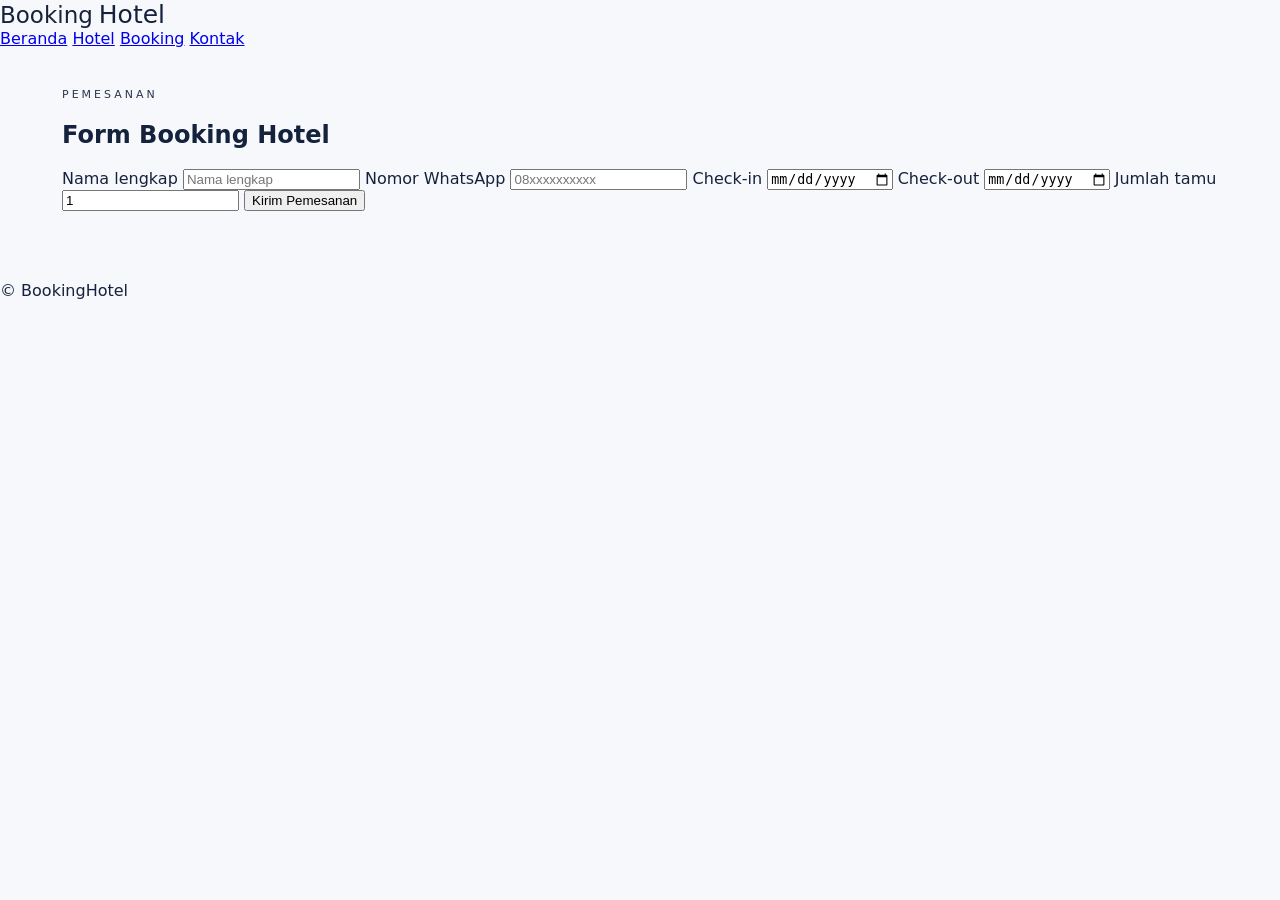
==== booking.html @ 9eda5507 "Add files via upload" ====
<!DOCTYPE html>
<html lang="id">
<head>
  <meta charset="UTF-8">
  <meta name="viewport" content="width=device-width, initial-scale=1.0">
  <title>BookingHotel - Pemesanan</title>
  <link rel="stylesheet" href="style.css">
</head>
<body>
<header class="navbar">
  <a class="logo" href="index.html">Booking<span>Hotel</span></a>
  <nav>
    <a href="index.html">Beranda</a>
    <a href="hotels.html">Hotel</a>
    <a class="active" href="booking.html">Booking</a>
    <a href="contact.html">Kontak</a>
  </nav>
</header>

<main class="page">
  <section class="page-title">
    <p class="eyebrow">PEMESANAN</p>
    <h1>Form Booking Hotel</h1>
  </section>

  <div class="booking-layout">
    <div id="bookingHotel" class="summary-card"></div>

    <form id="bookingForm" class="form-card">
      <label>Nama lengkap
        <input name="name" required placeholder="Nama lengkap">
      </label>
      <label>Nomor WhatsApp
        <input name="phone" required type="tel" placeholder="08xxxxxxxxxx">
      </label>
      <label>Check-in
        <input name="checkin" required type="date">
      </label>
      <label>Check-out
        <input name="checkout" required type="date">
      </label>
      <label>Jumlah tamu
        <input name="guests" required type="number" min="1" value="1">
      </label>
      <button class="btn" type="submit">Kirim Pemesanan</button>
      <div id="bookingMessage"></div>
    </form>
  </div>
</main>

<footer>© <span id="year"></span> BookingHotel</footer>
<script src="script.js"></script>
</body>
</html>
---- style.css ----
*{box-sizing:border-box}body{margin:0;background:#f6f8fc;color:#15223d;font-family:Inter,system-ui,-apple-system,Segoe UI,Arial,sans-serif}.nav{height:66px;background:#fff;border-bottom:1px solid #e7eaf0;padding:0 4.5%;display:flex;align-items:center;justify-content:space-between;position:sticky;top:0;z-index:10}.logo{color:#15223d;text-decoration:none;display:flex;align-items:baseline;gap:6px;font-size:23px}.logo span{font-size:25px}.logo small{font-size:12px;color:#78849a;font-weight:700}.navActions{display:flex;gap:15px;align-items:center}.waTop{border:0;background:#078553;color:#fff;padding:11px 18px;border-radius:9px;font-weight:850;cursor:pointer}.hamb{border:0;background:none;font-size:24px;color:#15223d}.hero{position:relative;min-height:405px;background:url("https://images.unsplash.com/photo-1600607687939-ce8a6c25118c?auto=format&fit=crop&w=2000&q=90") center/cover}.overlay{position:absolute;inset:0;background:linear-gradient(90deg,#071d45f5,#0a2b61c9,#0b285a20)}.heroInner{position:relative;max-width:1160px;margin:auto;padding:67px 24px 84px;color:#fff}.eyebrow{font-size:11px;letter-spacing:3px;opacity:.9}.hero h1{font-size:43px;max-width:780px;line-height:1.08;margin:12px 0}.hero p{max-width:680px;font-size:16px;line-height:1.5;color:#e8eef8}.search{background:#fff;padding:9px;border-radius:15px;display:grid;grid-template-columns:1.5fr 1fr 1fr 1fr 140px;gap:7px;margin-top:28px;box-shadow:0 16px 40px #0003}.search label{background:#f1f3f7;border-radius:10px;padding:0 12px;display:flex;align-items:center;gap:7px;color:#66738a}.search input,.search select{width:100%;border:0;outline:0;background:transparent;padding:14px 2px;color:#445169}.search button{border:0;border-radius:10px;background:#1475e8;color:#fff;font-weight:900;cursor:pointer}main{max-width:1200px;margin:auto;padding:29px 22px 70px}.head{display:flex;justify-content:space-between;align-items:center;margin-bottom:16px}.head h2{font-size:19px}.head select{padding:10px 28px 10px 12px;border:1px solid #e0e5ed;border-radius:9px;background:#fff}.grid{display:grid;grid-template-columns:repeat(3,1fr);gap:18px}.card{background:#fff;border:1px solid #e5e9f0;border-radius:14px;overflow:hidden;box-shadow:0 5px 18px #15223d0d}.pic{height:190px;position:relative}.pic img{width:100%;height:100%;object-fit:cover;display:block}.heart{position:absolute;right:12px;top:12px;border:1px solid #ffffffb8;background:#17243d99;color:#fff;border-radius:50%;width:36px;height:36px;font-size:20px}.body{padding:14px 16px 16px}.tag{font-size:11px;color:#0872dd;font-weight:900}.card h3{font-size:17px;line-height:1.22;min-height:41px;margin:6px 0}.loc{font-size:13px;color:#69758a}.verify{font-size:12px;color:#087c56;margin:11px 0}.pick{width:100%;padding:12px;border:0;border-radius:8px;background:#14213d;color:#fff;font-weight:900;cursor:pointer}.modal{display:none;position:fixed;inset:0;background:#0009;z-index:30;padding:18px;overflow:auto}.sheet{max-width:620px;margin:20px auto;background:#fff;border-radius:18px;overflow:hidden;position:relative}.x{position:absolute;right:13px;top:12px;width:38px;height:38px;border:0;border-radius:50%;background:#14213db8;color:#fff;font-size:28px;z-index:2}.bookingTop{display:flex;gap:16px;padding:18px;border-bottom:1px solid #edf0f4}.bookingTop img{width:145px;height:100px;object-fit:cover;border-radius:10px}.bookingTop h2{font-size:21px;margin:4px 35px 4px 0}.bookingTop p{margin:0;color:#6b7588;font-size:13px}.notice{margin:16px;padding:12px;background:#fff6dc;color:#765600;border-radius:10px;font-size:12px;line-height:1.45}.fields{display:grid;grid-template-columns:1fr 1fr;gap:10px;padding:0 16px}.fields label,.proof{font-size:12px;font-weight:800;color:#4a566c}.fields input,.fields select,.proof input{display:block;width:100%;margin-top:5px;border:1px solid #dce1e9;border-radius:8px;padding:11px;background:#fff}.full{grid-column:1/-1}.summary{margin:16px;padding:14px;background:#f3f6fb;border-radius:10px}.summary div{display:flex;justify-content:space-between;padding:5px 0;font-size:13px}.summary strong{font-size:20px}.payment{margin:16px;padding:14px;background:#edf8f3;border-radius:10px;line-height:1.55;color:#15503d}.payment strong{font-size:19px}.proof{display:block;margin:0 16px 14px}.proof small{display:block;color:#788399;font-weight:500;margin-top:5px}.confirm{margin:0 16px;width:calc(100% - 32px);padding:14px;border:0;border-radius:9px;background:#078553;color:#fff;font-weight:900}.safe{text-align:center;color:#8a4f00;font-size:10px;margin:9px 16px 18px}.empty{grid-column:1/-1;text-align:center;padding:50px;color:#748096}@media(max-width:850px){.grid{grid-template-columns:repeat(2,1fr)}.search{grid-template-columns:1fr 1fr}.search button{padding:14px}.hero h1{font-size:36px}}@media(max-width:560px){.logo{font-size:19px}.logo small{font-size:10px}.waTop{font-size:11px;padding:9px 11px}.hamb{display:none}.heroInner{padding:52px 18px 66px}.hero h1{font-size:31px}.hero p{font-size:14px}.search{grid-template-columns:1fr}.grid{grid-template-columns:1fr}.pic{height:205px}.fields{grid-template-columns:1fr}.full{grid-column:auto}.bookingTop img{width:105px;height:85px}}

.old{text-decoration:line-through;color:#8b95a7;font-weight:500;margin-right:7px}.summary b{font-weight:800}
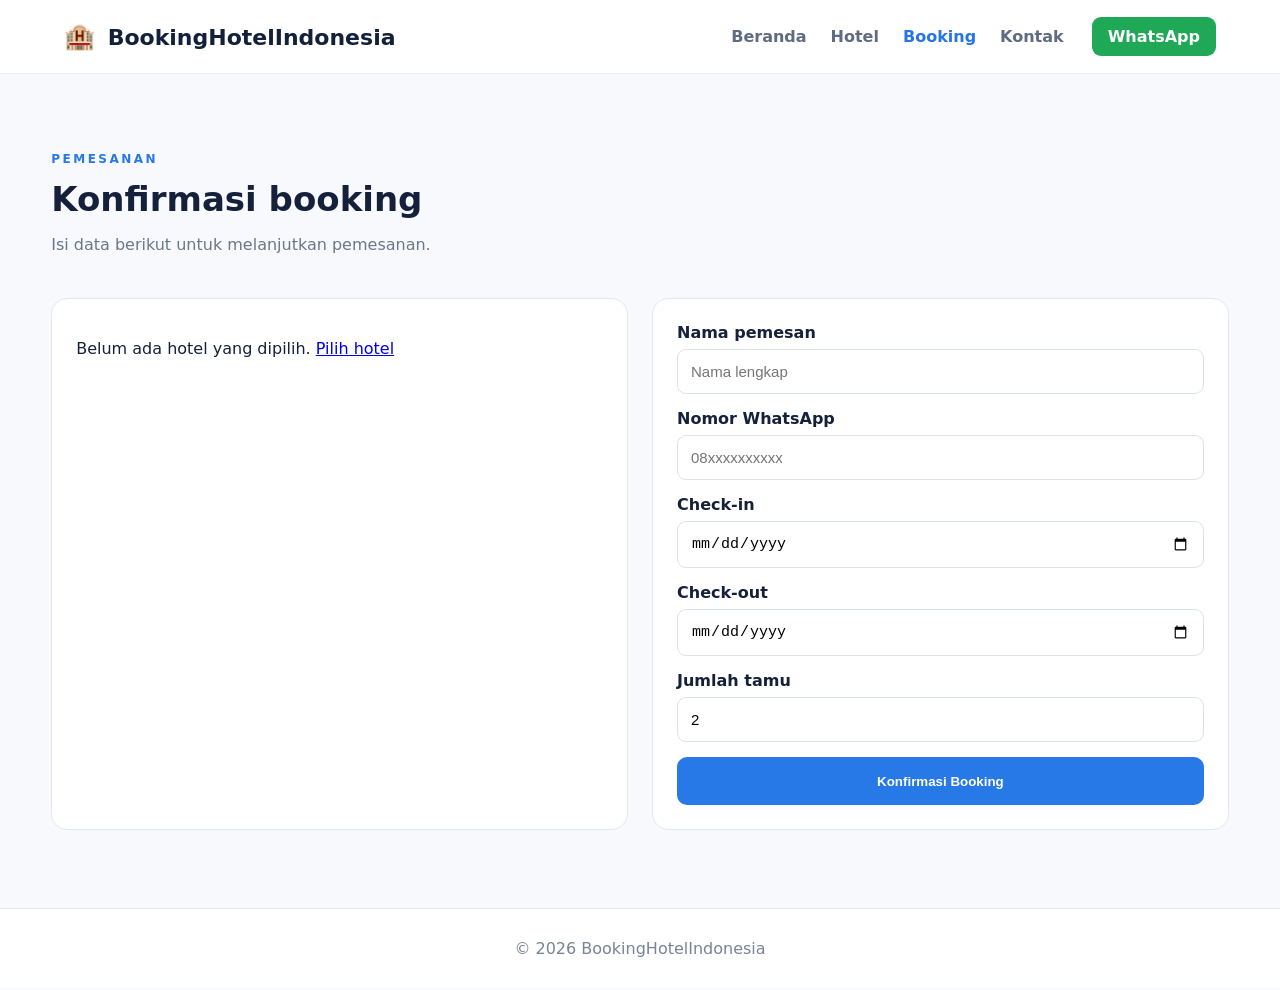
==== commit c29eeedc: "Add files via upload" ====
--- a/booking.html
+++ b/booking.html
@@ -1,54 +1,18 @@
-<!DOCTYPE html>
+<!doctype html>
 <html lang="id">
-<head>
-  <meta charset="UTF-8">
-  <meta name="viewport" content="width=device-width, initial-scale=1.0">
-  <title>BookingHotel - Pemesanan</title>
-  <link rel="stylesheet" href="style.css">
-</head>
+<head><meta charset="utf-8"><meta name="viewport" content="width=device-width,initial-scale=1"><title>Booking - BookingHotelIndonesia</title><link rel="stylesheet" href="style.css"></head>
 <body>
-<header class="navbar">
-  <a class="logo" href="index.html">Booking<span>Hotel</span></a>
-  <nav>
-    <a href="index.html">Beranda</a>
-    <a href="hotels.html">Hotel</a>
-    <a class="active" href="booking.html">Booking</a>
-    <a href="contact.html">Kontak</a>
-  </nav>
-</header>
-
-<main class="page">
-  <section class="page-title">
-    <p class="eyebrow">PEMESANAN</p>
-    <h1>Form Booking Hotel</h1>
-  </section>
-
-  <div class="booking-layout">
-    <div id="bookingHotel" class="summary-card"></div>
-
-    <form id="bookingForm" class="form-card">
-      <label>Nama lengkap
-        <input name="name" required placeholder="Nama lengkap">
-      </label>
-      <label>Nomor WhatsApp
-        <input name="phone" required type="tel" placeholder="08xxxxxxxxxx">
-      </label>
-      <label>Check-in
-        <input name="checkin" required type="date">
-      </label>
-      <label>Check-out
-        <input name="checkout" required type="date">
-      </label>
-      <label>Jumlah tamu
-        <input name="guests" required type="number" min="1" value="1">
-      </label>
-      <button class="btn" type="submit">Kirim Pemesanan</button>
-      <div id="bookingMessage"></div>
-    </form>
-  </div>
-</main>
-
-<footer>© <span id="year"></span> BookingHotel</footer>
-<script src="script.js"></script>
-</body>
-</html>
+<header class="site-header"><a class="brand" href="index.html"><span class="brand-icon">🏨</span> BookingHotelIndonesia</a><nav class="nav"><a href="index.html">Beranda</a><a href="hotels.html">Hotel</a><a class="active" href="booking.html">Booking</a><a href="contact.html">Kontak</a></nav><a class="wa" href="https://wa.me/" target="_blank">WhatsApp</a><button class="menu-btn">☰</button></header>
+<main class="page"><div class="page-title"><div class="eyebrow">PEMESANAN</div><h1>Konfirmasi booking</h1><p>Isi data berikut untuk melanjutkan pemesanan.</p></div>
+<div class="booking-layout"><div id="bookingHotel" class="summary-card"></div>
+<form id="bookingForm" class="form-card">
+<label>Nama pemesan<input name="name" required placeholder="Nama lengkap"></label>
+<label>Nomor WhatsApp<input name="phone" required type="tel" placeholder="08xxxxxxxxxx"></label>
+<label>Check-in<input name="checkin" required type="date"></label>
+<label>Check-out<input name="checkout" required type="date"></label>
+<label>Jumlah tamu<input name="guests" required type="number" min="1" value="2"></label>
+<button class="primary" type="submit">Konfirmasi Booking</button>
+<div id="bookingMessage"></div>
+</form></div></main>
+<footer>© <span id="year"></span> BookingHotelIndonesia</footer><script src="script.js"></script>
+</body></html>
--- a/style.css
+++ b/style.css
@@ -1,3 +1 @@
-*{box-sizing:border-box}body{margin:0;background:#f6f8fc;color:#15223d;font-family:Inter,system-ui,-apple-system,Segoe UI,Arial,sans-serif}.nav{height:66px;background:#fff;border-bottom:1px solid #e7eaf0;padding:0 4.5%;display:flex;align-items:center;justify-content:space-between;position:sticky;top:0;z-index:10}.logo{color:#15223d;text-decoration:none;display:flex;align-items:baseline;gap:6px;font-size:23px}.logo span{font-size:25px}.logo small{font-size:12px;color:#78849a;font-weight:700}.navActions{display:flex;gap:15px;align-items:center}.waTop{border:0;background:#078553;color:#fff;padding:11px 18px;border-radius:9px;font-weight:850;cursor:pointer}.hamb{border:0;background:none;font-size:24px;color:#15223d}.hero{position:relative;min-height:405px;background:url("https://images.unsplash.com/photo-1600607687939-ce8a6c25118c?auto=format&fit=crop&w=2000&q=90") center/cover}.overlay{position:absolute;inset:0;background:linear-gradient(90deg,#071d45f5,#0a2b61c9,#0b285a20)}.heroInner{position:relative;max-width:1160px;margin:auto;padding:67px 24px 84px;color:#fff}.eyebrow{font-size:11px;letter-spacing:3px;opacity:.9}.hero h1{font-size:43px;max-width:780px;line-height:1.08;margin:12px 0}.hero p{max-width:680px;font-size:16px;line-height:1.5;color:#e8eef8}.search{background:#fff;padding:9px;border-radius:15px;display:grid;grid-template-columns:1.5fr 1fr 1fr 1fr 140px;gap:7px;margin-top:28px;box-shadow:0 16px 40px #0003}.search label{background:#f1f3f7;border-radius:10px;padding:0 12px;display:flex;align-items:center;gap:7px;color:#66738a}.search input,.search select{width:100%;border:0;outline:0;background:transparent;padding:14px 2px;color:#445169}.search button{border:0;border-radius:10px;background:#1475e8;color:#fff;font-weight:900;cursor:pointer}main{max-width:1200px;margin:auto;padding:29px 22px 70px}.head{display:flex;justify-content:space-between;align-items:center;margin-bottom:16px}.head h2{font-size:19px}.head select{padding:10px 28px 10px 12px;border:1px solid #e0e5ed;border-radius:9px;background:#fff}.grid{display:grid;grid-template-columns:repeat(3,1fr);gap:18px}.card{background:#fff;border:1px solid #e5e9f0;border-radius:14px;overflow:hidden;box-shadow:0 5px 18px #15223d0d}.pic{height:190px;position:relative}.pic img{width:100%;height:100%;object-fit:cover;display:block}.heart{position:absolute;right:12px;top:12px;border:1px solid #ffffffb8;background:#17243d99;color:#fff;border-radius:50%;width:36px;height:36px;font-size:20px}.body{padding:14px 16px 16px}.tag{font-size:11px;color:#0872dd;font-weight:900}.card h3{font-size:17px;line-height:1.22;min-height:41px;margin:6px 0}.loc{font-size:13px;color:#69758a}.verify{font-size:12px;color:#087c56;margin:11px 0}.pick{width:100%;padding:12px;border:0;border-radius:8px;background:#14213d;color:#fff;font-weight:900;cursor:pointer}.modal{display:none;position:fixed;inset:0;background:#0009;z-index:30;padding:18px;overflow:auto}.sheet{max-width:620px;margin:20px auto;background:#fff;border-radius:18px;overflow:hidden;position:relative}.x{position:absolute;right:13px;top:12px;width:38px;height:38px;border:0;border-radius:50%;background:#14213db8;color:#fff;font-size:28px;z-index:2}.bookingTop{display:flex;gap:16px;padding:18px;border-bottom:1px solid #edf0f4}.bookingTop img{width:145px;height:100px;object-fit:cover;border-radius:10px}.bookingTop h2{font-size:21px;margin:4px 35px 4px 0}.bookingTop p{margin:0;color:#6b7588;font-size:13px}.notice{margin:16px;padding:12px;background:#fff6dc;color:#765600;border-radius:10px;font-size:12px;line-height:1.45}.fields{display:grid;grid-template-columns:1fr 1fr;gap:10px;padding:0 16px}.fields label,.proof{font-size:12px;font-weight:800;color:#4a566c}.fields input,.fields select,.proof input{display:block;width:100%;margin-top:5px;border:1px solid #dce1e9;border-radius:8px;padding:11px;background:#fff}.full{grid-column:1/-1}.summary{margin:16px;padding:14px;background:#f3f6fb;border-radius:10px}.summary div{display:flex;justify-content:space-between;padding:5px 0;font-size:13px}.summary strong{font-size:20px}.payment{margin:16px;padding:14px;background:#edf8f3;border-radius:10px;line-height:1.55;color:#15503d}.payment strong{font-size:19px}.proof{display:block;margin:0 16px 14px}.proof small{display:block;color:#788399;font-weight:500;margin-top:5px}.confirm{margin:0 16px;width:calc(100% - 32px);padding:14px;border:0;border-radius:9px;background:#078553;color:#fff;font-weight:900}.safe{text-align:center;color:#8a4f00;font-size:10px;margin:9px 16px 18px}.empty{grid-column:1/-1;text-align:center;padding:50px;color:#748096}@media(max-width:850px){.grid{grid-template-columns:repeat(2,1fr)}.search{grid-template-columns:1fr 1fr}.search button{padding:14px}.hero h1{font-size:36px}}@media(max-width:560px){.logo{font-size:19px}.logo small{font-size:10px}.waTop{font-size:11px;padding:9px 11px}.hamb{display:none}.heroInner{padding:52px 18px 66px}.hero h1{font-size:31px}.hero p{font-size:14px}.search{grid-template-columns:1fr}.grid{grid-template-columns:1fr}.pic{height:205px}.fields{grid-template-columns:1fr}.full{grid-column:auto}.bookingTop img{width:105px;height:85px}}
-
-.old{text-decoration:line-through;color:#8b95a7;font-weight:500;margin-right:7px}.summary b{font-weight:800}
+*{box-sizing:border-box}html{scroll-behavior:smooth}body{margin:0;font-family:Inter,system-ui,-apple-system,BlinkMacSystemFont,"Segoe UI",Arial,sans-serif;color:#15203a;background:#f7f9fc}.site-header{height:74px;background:#fff;border-bottom:1px solid #e8edf4;display:flex;align-items:center;gap:28px;padding:0 5%;position:sticky;top:0;z-index:20}.brand{font-size:22px;font-weight:850;color:#13203a;text-decoration:none;white-space:nowrap}.brand-icon{font-size:25px;margin-right:5px}.nav{display:flex;gap:24px;margin-left:auto}.nav a{color:#5f6b80;text-decoration:none;font-weight:650}.nav a:hover,.nav a.active{color:#2675e8}.wa{background:#1fa855;color:#fff;text-decoration:none;padding:10px 16px;border-radius:9px;font-weight:750}.menu-btn{display:none;border:1px solid #dbe2ec;background:#fff;border-radius:8px;padding:9px 11px;font-size:18px}.hero{background:linear-gradient(115deg,#eaf3ff 0%,#f8fbff 55%,#fff 100%);min-height:500px;display:flex;align-items:center}.hero-content{width:min(1180px,90%);margin:auto;padding:65px 0}.eyebrow{color:#2879e8;font-size:12px;font-weight:850;letter-spacing:2.5px;margin-bottom:13px}.hero h1{font-size:clamp(42px,6vw,68px);line-height:1.02;margin:0 0 20px;letter-spacing:-2px}.lead{font-size:18px;color:#5c687c;max-width:650px;line-height:1.6;margin:0 0 30px}.search-panel{background:#fff;border:1px solid #e1e7ef;border-radius:16px;padding:12px;display:grid;grid-template-columns:1.4fr 1fr 1fr .7fr auto;gap:9px;box-shadow:0 14px 35px rgba(30,60,100,.12);max-width:1050px}.field{display:flex;flex-direction:column;justify-content:center;border:1px solid #e0e5ed;border-radius:10px;padding:7px 10px;background:#fff}.field label{font-size:11px;color:#7a8494;font-weight:700;margin-bottom:4px}.field input,.field select{border:0;outline:0;font-size:14px;color:#1b263b;background:transparent;width:100%}.search-btn,.primary{border:0;background:#2879e8;color:#fff;border-radius:10px;font-weight:750;padding:0 20px;cursor:pointer}.section,.page{width:min(1180px,92%);margin:auto;padding:58px 0}.section-head{display:flex;align-items:end;justify-content:space-between;margin-bottom:24px}.section h2,.page h1{font-size:34px;margin:0}.see-all{color:#2879e8;text-decoration:none;font-weight:700}.hotel-grid{display:grid;grid-template-columns:repeat(3,1fr);gap:22px}.hotel-card{background:#fff;border:1px solid #e4e9f0;border-radius:16px;overflow:hidden;box-shadow:0 7px 24px rgba(26,48,80,.06);transition:.2s}.hotel-card:hover{transform:translateY(-3px);box-shadow:0 12px 30px rgba(26,48,80,.11)}.hotel-card img{width:100%;height:205px;object-fit:cover;display:block}.hotel-body{padding:18px}.hotel-body h3{font-size:19px;margin:0 0 8px}.hotel-body p{color:#697589;margin:6px 0}.rating{font-weight:750!important;color:#e79b22!important}.price{font-size:18px;font-weight:800;margin:13px 0}.price small{font-size:12px;font-weight:500;color:#758095}.btn,.primary{display:inline-flex;align-items:center;justify-content:center;text-decoration:none}.hotel-body .btn{width:100%;background:#2879e8;color:#fff;border-radius:9px;padding:12px;font-weight:750}.page-title{padding:20px 0 28px}.page-title p{color:#6b778a}.toolbar{background:#fff;border:1px solid #e2e7ee;border-radius:14px;padding:12px;display:flex;gap:10px;margin-bottom:18px}.toolbar input,.toolbar select,.form-card input{width:100%;border:1px solid #dce2ea;border-radius:9px;padding:13px;font-size:15px;outline:none;background:#fff}.toolbar input{flex:2}.toolbar select{flex:1}.muted{color:#6d788b;margin:0 0 18px}.detail-card{background:#fff;border:1px solid #e2e7ee;border-radius:18px;overflow:hidden}.detail-card>img{width:100%;height:410px;object-fit:cover}.detail-body{padding:30px}.detail-body h1{font-size:40px;margin:0 0 10px}.detail-meta{display:flex;gap:18px;color:#697589;margin:12px 0 22px}.booking-layout{display:grid;grid-template-columns:1fr 1fr;gap:24px}.summary-card,.form-card,.contact-card{background:#fff;border:1px solid #e2e7ee;border-radius:16px;padding:24px}.summary-card img{width:100%;height:230px;object-fit:cover;border-radius:11px}.summary-card h2{margin:17px 0 7px}.form-card label{display:block;font-weight:700;margin-bottom:15px}.form-card input{display:block;margin-top:7px}.form-card .primary{width:100%;height:48px}.success{margin-top:16px;padding:14px;border-radius:10px;background:#eaf8ee;color:#216b36;line-height:1.6}.error{padding:16px;background:#fff0f0;border-radius:10px;color:#a92525}.contact-grid{display:grid;grid-template-columns:repeat(3,1fr);gap:20px}.contact-icon{font-size:28px}.contact-card h3{margin:12px 0 8px}.contact-card p{color:#687487;line-height:1.5}.contact-card a{color:#2879e8;text-decoration:none;font-weight:700}footer{text-align:center;padding:30px;background:#fff;border-top:1px solid #e5eaf1;color:#788396;margin-top:20px}@media(max-width:850px){.site-header{height:auto;min-height:68px;flex-wrap:wrap;padding:12px 4%;gap:10px}.nav{order:3;width:100%;display:none;gap:15px;overflow:auto;padding:6px 0}.nav.open{display:flex}.wa{margin-left:auto}.menu-btn{display:block}.hero-content{padding:55px 0}.search-panel{grid-template-columns:1fr 1fr}.search-btn{min-height:48px}.hotel-grid,.contact-grid{grid-template-columns:1fr 1fr}.booking-layout{grid-template-columns:1fr}}@media(max-width:560px){.brand{font-size:18px}.wa{font-size:13px;padding:9px 11px}.hero h1{font-size:43px}.search-panel{grid-template-columns:1fr}.hotel-grid,.contact-grid{grid-template-columns:1fr}.section h2,.page h1{font-size:29px}.detail-card>img{height:260px}.detail-body h1{font-size:30px}.toolbar{flex-direction:column}}
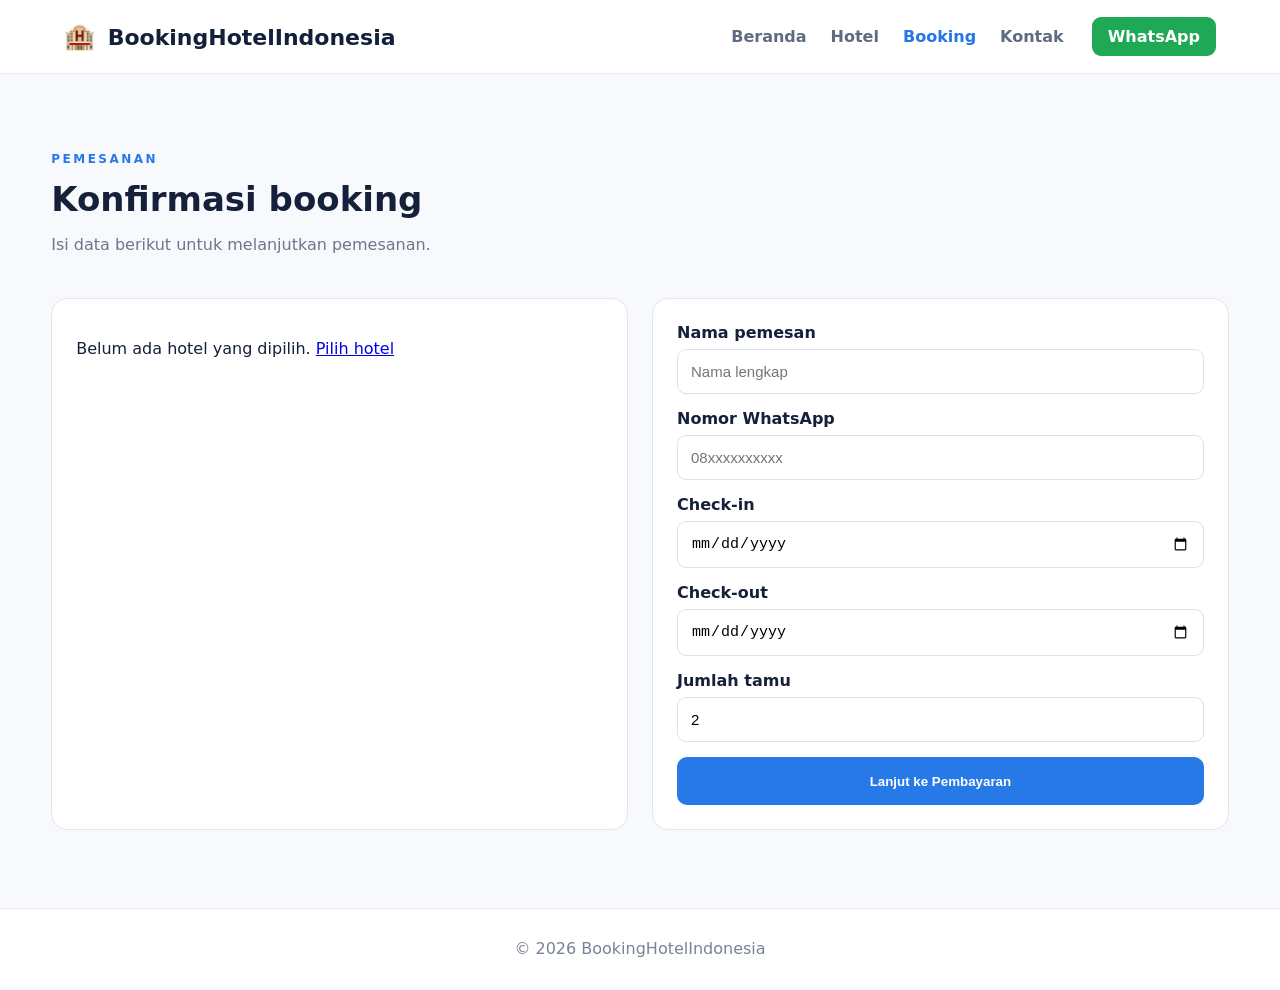
==== commit e2141a1d: "Add files via upload" ====
--- a/booking.html
+++ b/booking.html
@@ -1,18 +1,41 @@
+<!--
+  GANTI isi booking.html lama dengan file booking.html dari paket terbaru.
+  Versi ini mengarahkan pengguna ke payment.html setelah form booking dikirim.
+-->
 <!doctype html>
 <html lang="id">
-<head><meta charset="utf-8"><meta name="viewport" content="width=device-width,initial-scale=1"><title>Booking - BookingHotelIndonesia</title><link rel="stylesheet" href="style.css"></head>
+<head>
+<meta charset="utf-8">
+<meta name="viewport" content="width=device-width,initial-scale=1">
+<title>Booking - BookingHotelIndonesia</title>
+<link rel="stylesheet" href="style.css">
+</head>
 <body>
-<header class="site-header"><a class="brand" href="index.html"><span class="brand-icon">🏨</span> BookingHotelIndonesia</a><nav class="nav"><a href="index.html">Beranda</a><a href="hotels.html">Hotel</a><a class="active" href="booking.html">Booking</a><a href="contact.html">Kontak</a></nav><a class="wa" href="https://wa.me/" target="_blank">WhatsApp</a><button class="menu-btn">☰</button></header>
-<main class="page"><div class="page-title"><div class="eyebrow">PEMESANAN</div><h1>Konfirmasi booking</h1><p>Isi data berikut untuk melanjutkan pemesanan.</p></div>
-<div class="booking-layout"><div id="bookingHotel" class="summary-card"></div>
+<header class="site-header">
+<a class="brand" href="index.html"><span class="brand-icon">🏨</span> BookingHotelIndonesia</a>
+<nav class="nav"><a href="index.html">Beranda</a><a href="hotels.html">Hotel</a><a class="active" href="booking.html">Booking</a><a href="contact.html">Kontak</a></nav>
+<a class="wa" href="https://wa.me/" target="_blank">WhatsApp</a><button class="menu-btn">☰</button>
+</header>
+
+<main class="page">
+<div class="page-title"><div class="eyebrow">PEMESANAN</div><h1>Konfirmasi booking</h1><p>Isi data berikut untuk melanjutkan pemesanan.</p></div>
+
+<div class="booking-layout">
+<div id="bookingHotel" class="summary-card"></div>
+
 <form id="bookingForm" class="form-card">
 <label>Nama pemesan<input name="name" required placeholder="Nama lengkap"></label>
 <label>Nomor WhatsApp<input name="phone" required type="tel" placeholder="08xxxxxxxxxx"></label>
 <label>Check-in<input name="checkin" required type="date"></label>
 <label>Check-out<input name="checkout" required type="date"></label>
 <label>Jumlah tamu<input name="guests" required type="number" min="1" value="2"></label>
-<button class="primary" type="submit">Konfirmasi Booking</button>
+<button class="primary" type="submit">Lanjut ke Pembayaran</button>
 <div id="bookingMessage"></div>
-</form></div></main>
-<footer>© <span id="year"></span> BookingHotelIndonesia</footer><script src="script.js"></script>
-</body></html>
+</form>
+</div>
+</main>
+
+<footer>© <span id="year"></span> BookingHotelIndonesia</footer>
+<script src="script.js"></script>
+</body>
+</html>
--- a/style.css
+++ b/style.css
@@ -1 +1,67 @@
 *{box-sizing:border-box}html{scroll-behavior:smooth}body{margin:0;font-family:Inter,system-ui,-apple-system,BlinkMacSystemFont,"Segoe UI",Arial,sans-serif;color:#15203a;background:#f7f9fc}.site-header{height:74px;background:#fff;border-bottom:1px solid #e8edf4;display:flex;align-items:center;gap:28px;padding:0 5%;position:sticky;top:0;z-index:20}.brand{font-size:22px;font-weight:850;color:#13203a;text-decoration:none;white-space:nowrap}.brand-icon{font-size:25px;margin-right:5px}.nav{display:flex;gap:24px;margin-left:auto}.nav a{color:#5f6b80;text-decoration:none;font-weight:650}.nav a:hover,.nav a.active{color:#2675e8}.wa{background:#1fa855;color:#fff;text-decoration:none;padding:10px 16px;border-radius:9px;font-weight:750}.menu-btn{display:none;border:1px solid #dbe2ec;background:#fff;border-radius:8px;padding:9px 11px;font-size:18px}.hero{background:linear-gradient(115deg,#eaf3ff 0%,#f8fbff 55%,#fff 100%);min-height:500px;display:flex;align-items:center}.hero-content{width:min(1180px,90%);margin:auto;padding:65px 0}.eyebrow{color:#2879e8;font-size:12px;font-weight:850;letter-spacing:2.5px;margin-bottom:13px}.hero h1{font-size:clamp(42px,6vw,68px);line-height:1.02;margin:0 0 20px;letter-spacing:-2px}.lead{font-size:18px;color:#5c687c;max-width:650px;line-height:1.6;margin:0 0 30px}.search-panel{background:#fff;border:1px solid #e1e7ef;border-radius:16px;padding:12px;display:grid;grid-template-columns:1.4fr 1fr 1fr .7fr auto;gap:9px;box-shadow:0 14px 35px rgba(30,60,100,.12);max-width:1050px}.field{display:flex;flex-direction:column;justify-content:center;border:1px solid #e0e5ed;border-radius:10px;padding:7px 10px;background:#fff}.field label{font-size:11px;color:#7a8494;font-weight:700;margin-bottom:4px}.field input,.field select{border:0;outline:0;font-size:14px;color:#1b263b;background:transparent;width:100%}.search-btn,.primary{border:0;background:#2879e8;color:#fff;border-radius:10px;font-weight:750;padding:0 20px;cursor:pointer}.section,.page{width:min(1180px,92%);margin:auto;padding:58px 0}.section-head{display:flex;align-items:end;justify-content:space-between;margin-bottom:24px}.section h2,.page h1{font-size:34px;margin:0}.see-all{color:#2879e8;text-decoration:none;font-weight:700}.hotel-grid{display:grid;grid-template-columns:repeat(3,1fr);gap:22px}.hotel-card{background:#fff;border:1px solid #e4e9f0;border-radius:16px;overflow:hidden;box-shadow:0 7px 24px rgba(26,48,80,.06);transition:.2s}.hotel-card:hover{transform:translateY(-3px);box-shadow:0 12px 30px rgba(26,48,80,.11)}.hotel-card img{width:100%;height:205px;object-fit:cover;display:block}.hotel-body{padding:18px}.hotel-body h3{font-size:19px;margin:0 0 8px}.hotel-body p{color:#697589;margin:6px 0}.rating{font-weight:750!important;color:#e79b22!important}.price{font-size:18px;font-weight:800;margin:13px 0}.price small{font-size:12px;font-weight:500;color:#758095}.btn,.primary{display:inline-flex;align-items:center;justify-content:center;text-decoration:none}.hotel-body .btn{width:100%;background:#2879e8;color:#fff;border-radius:9px;padding:12px;font-weight:750}.page-title{padding:20px 0 28px}.page-title p{color:#6b778a}.toolbar{background:#fff;border:1px solid #e2e7ee;border-radius:14px;padding:12px;display:flex;gap:10px;margin-bottom:18px}.toolbar input,.toolbar select,.form-card input{width:100%;border:1px solid #dce2ea;border-radius:9px;padding:13px;font-size:15px;outline:none;background:#fff}.toolbar input{flex:2}.toolbar select{flex:1}.muted{color:#6d788b;margin:0 0 18px}.detail-card{background:#fff;border:1px solid #e2e7ee;border-radius:18px;overflow:hidden}.detail-card>img{width:100%;height:410px;object-fit:cover}.detail-body{padding:30px}.detail-body h1{font-size:40px;margin:0 0 10px}.detail-meta{display:flex;gap:18px;color:#697589;margin:12px 0 22px}.booking-layout{display:grid;grid-template-columns:1fr 1fr;gap:24px}.summary-card,.form-card,.contact-card{background:#fff;border:1px solid #e2e7ee;border-radius:16px;padding:24px}.summary-card img{width:100%;height:230px;object-fit:cover;border-radius:11px}.summary-card h2{margin:17px 0 7px}.form-card label{display:block;font-weight:700;margin-bottom:15px}.form-card input{display:block;margin-top:7px}.form-card .primary{width:100%;height:48px}.success{margin-top:16px;padding:14px;border-radius:10px;background:#eaf8ee;color:#216b36;line-height:1.6}.error{padding:16px;background:#fff0f0;border-radius:10px;color:#a92525}.contact-grid{display:grid;grid-template-columns:repeat(3,1fr);gap:20px}.contact-icon{font-size:28px}.contact-card h3{margin:12px 0 8px}.contact-card p{color:#687487;line-height:1.5}.contact-card a{color:#2879e8;text-decoration:none;font-weight:700}footer{text-align:center;padding:30px;background:#fff;border-top:1px solid #e5eaf1;color:#788396;margin-top:20px}@media(max-width:850px){.site-header{height:auto;min-height:68px;flex-wrap:wrap;padding:12px 4%;gap:10px}.nav{order:3;width:100%;display:none;gap:15px;overflow:auto;padding:6px 0}.nav.open{display:flex}.wa{margin-left:auto}.menu-btn{display:block}.hero-content{padding:55px 0}.search-panel{grid-template-columns:1fr 1fr}.search-btn{min-height:48px}.hotel-grid,.contact-grid{grid-template-columns:1fr 1fr}.booking-layout{grid-template-columns:1fr}}@media(max-width:560px){.brand{font-size:18px}.wa{font-size:13px;padding:9px 11px}.hero h1{font-size:43px}.search-panel{grid-template-columns:1fr}.hotel-grid,.contact-grid{grid-template-columns:1fr}.section h2,.page h1{font-size:29px}.detail-card>img{height:260px}.detail-body h1{font-size:30px}.toolbar{flex-direction:column}}
+
+.payment-layout{
+    display:grid;
+    grid-template-columns:1fr 1fr;
+    gap:24px;
+}
+.payment-option{
+    display:flex!important;
+    align-items:flex-start;
+    gap:12px;
+    border:1px solid #dfe5ed;
+    border-radius:12px;
+    padding:14px;
+    margin-bottom:12px!important;
+    cursor:pointer;
+}
+.payment-option input{
+    width:auto!important;
+    margin:4px 0 0!important;
+}
+.payment-option span{
+    display:flex;
+    flex-direction:column;
+    gap:5px;
+}
+.payment-option small{
+    color:#6c788b;
+    font-weight:400;
+    line-height:1.4;
+}
+.payment-notice{
+    background:#fff8e7;
+    border:1px solid #f1dfaa;
+    border-radius:10px;
+    padding:14px;
+    color:#66521d;
+    line-height:1.5;
+    margin:18px 0;
+}
+.payment-button{
+    width:100%;
+    height:48px;
+}
+.payment-summary-row{
+    display:flex;
+    justify-content:space-between;
+    gap:15px;
+    padding:12px 0;
+    border-bottom:1px solid #edf0f4;
+}
+.payment-summary-row span{
+    color:#6b778a;
+}
+.payment-summary-row b{
+    text-align:right;
+}
+.payment-total{
+    display:flex;
+    justify-content:space-between;
+    gap:15px;
+    padding-top:18px;
+    font-size:18px;
+}
+@media(max-width:850px){
+    .payment-layout{grid-template-columns:1fr}
+}
